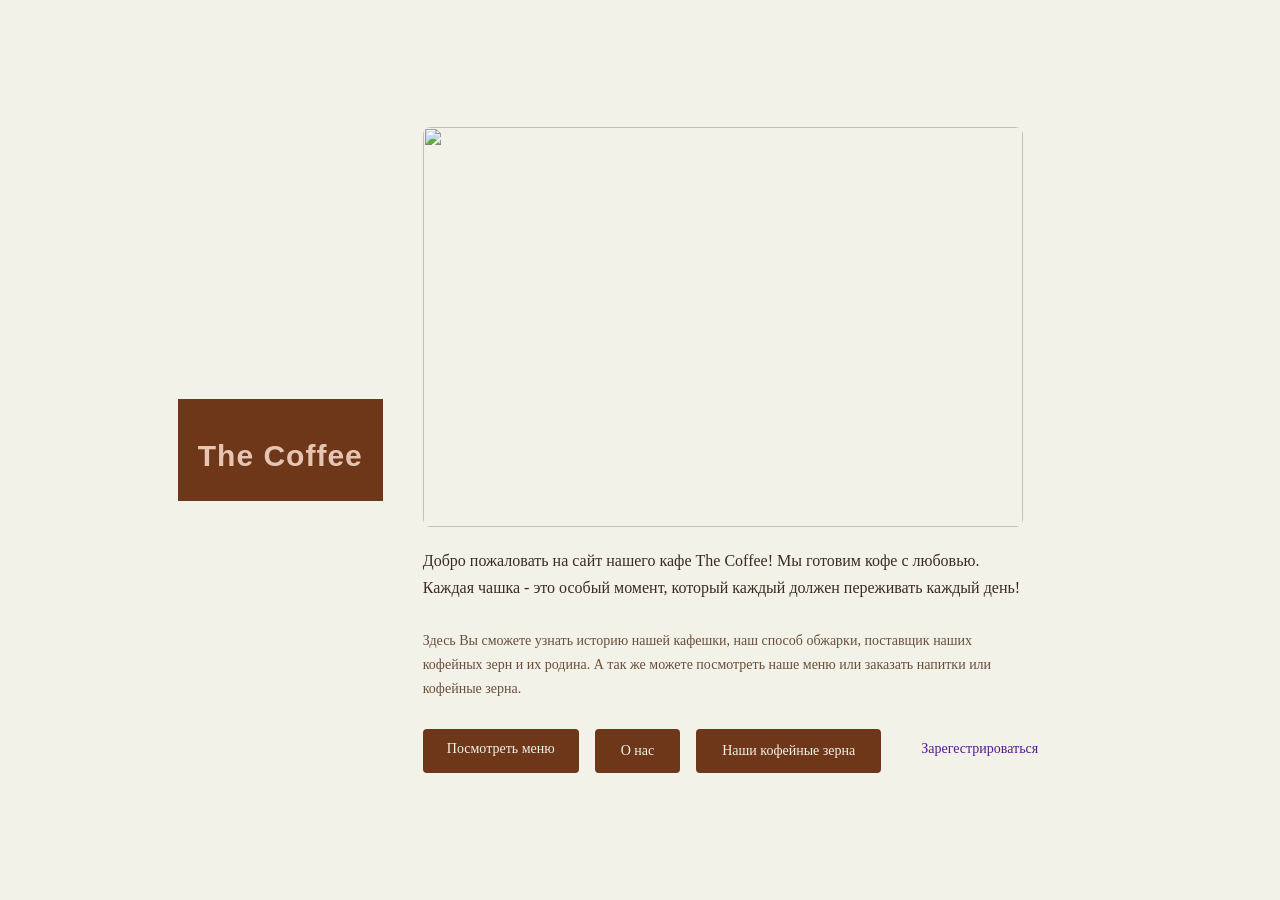
==== index.html @ dc610fb6 "Add files via upload" ====
<!DOCTYPE html>
<html lang="en">
<head>
    <meta charset="UTF-8">
    <meta name="viewport" content="width=device-width, initial-scale=1.0">
    <title>The Coffee</title>
    <link rel="stylesheet" href="style.css">
</head>
<body>
    <header>
        <h1> The Coffee </h1>
    </header>
    <div class="container">
        <img src="https://cdn.shopify.com/s/files/1/0801/7530/0936/files/WK_Social_10062022_4_2048x2048.png?v=1711995048">
        <p>Добро пожаловать на сайт нашего кафе The Coffee! Мы готовим кофе с любовью. 
        Каждая чашка - это особый момент, который каждый должен переживать каждый день!
        </p>
        <span>
            Здесь Вы сможете узнать историю нашей кафешки,
        наш способ обжарки, поставщик наших кофейных зерн и их родина.
        А так же можете посмотреть наше меню или заказать напитки или кофейные зерна.
        </span>
        <div class="buttons">
            <a href="" class="button_menu">Посмотреть меню</a>
            <a href="" class="button_us">О нас</a>
            <a href="" class="button_beans">Наши кофейные зерна</a>
            <a href="" class="button_registration">Зарегестрироваться</a>
        </div>
    </div>
</body>
</html>
---- style.css ----
body {
    font-family: Cambria, Cochin, Georgia, Times, 'Times New Roman', serif;
    background-color: #F2F2E9;
    display: flex;
    justify-content: center;
    align-items: center;
    height: 100vh;
    margin: 0;
}

header {
    background-color: #6E3719;
    padding: 20px;
    text-align: center;
}

h1 {
    color: #E6C6B3;
    font-size: 30px;
    font-family: 'Lucida Sans', 'Lucida Sans Regular', 'Lucida Grande', 'Lucida Sans Unicode', Geneva, Verdana, sans-serif;
    letter-spacing: 1px;
    text-align: center;
    margin-bottom: 8px;
}

.container {
    display: flex;
    flex-direction: column;
    align-items: flex-start;
    padding: 40px;
}

img {
    width: 600px;
    height: 400px;
    object-fit: cover;        
    border-radius: 8px;       
}

p {
    margin-top: 20px;
    font-size: 16px;
    color: #3d2b1f;
    max-width: 600px;         
    line-height: 1.7;         
}

span {
    display: block;           
    margin-top: 12px;
    font-size: 14px;
    color: #6b4f3a;           
    max-width: 600px;
    line-height: 1.7;
}

.buttons {
    display: flex;           
    gap: 16px;                
    margin-top: 28px;
}

a {
    text-decoration: none;    
    padding: 12px 24px;
    font-size: 14px;
    border-radius: 4px;
    cursor: pointer;
    transition: opacity 0.2s; 
}

a:hover {
    opacity: 0.8;             
}

.button_menu {
    background-color: #6E3719;
    color: #F2F2E9;
}

.button_us {
    border: 2px solid #6E3719;
    background-color: #6E3719;
    color: #F2F2E9;
}

.button_beans {
    border: 2px solid #6E3719;
    background-color: #6E3719;
    color: #F2F2E9;
}

form {
    background-color: white;
    padding: 40px;
    border-radius: 8px;
    display: flex;
    flex-direction: column;
    gap: 16px;
    width: 400px;
}

.my_input {
    width: 100%;
    padding: 12px 3px;
    font-size: 14px;
    font-family: Cambria, Cochin, Georgia, Times, 'Times New Roman', serif;
    border: 1px solid;
    border-radius: 4px;
    background-color: #F2F2E9;
    color: #3d2b1f;
    outline: none;
    transition: border 0.2s;
}

.my_input:focus {
    border: 3px solid;
}

.btn {
    width: 100%;
    padding: 12px 16px;
    font-size: 16px;
    font-family: Cambria, Cochin, Georgia, Times, 'Times New Roman', serif;
    letter-spacing: 1px;
    border: none;
    border-radius: 4px;
    background-color: #6E3719 ;
    color:#F2F2E9;
    cursor: pointer;
    transition: opacity 0.2s;
    margin-top: 8px;
}

.btn:hover {
    opacity: 0.85;
}
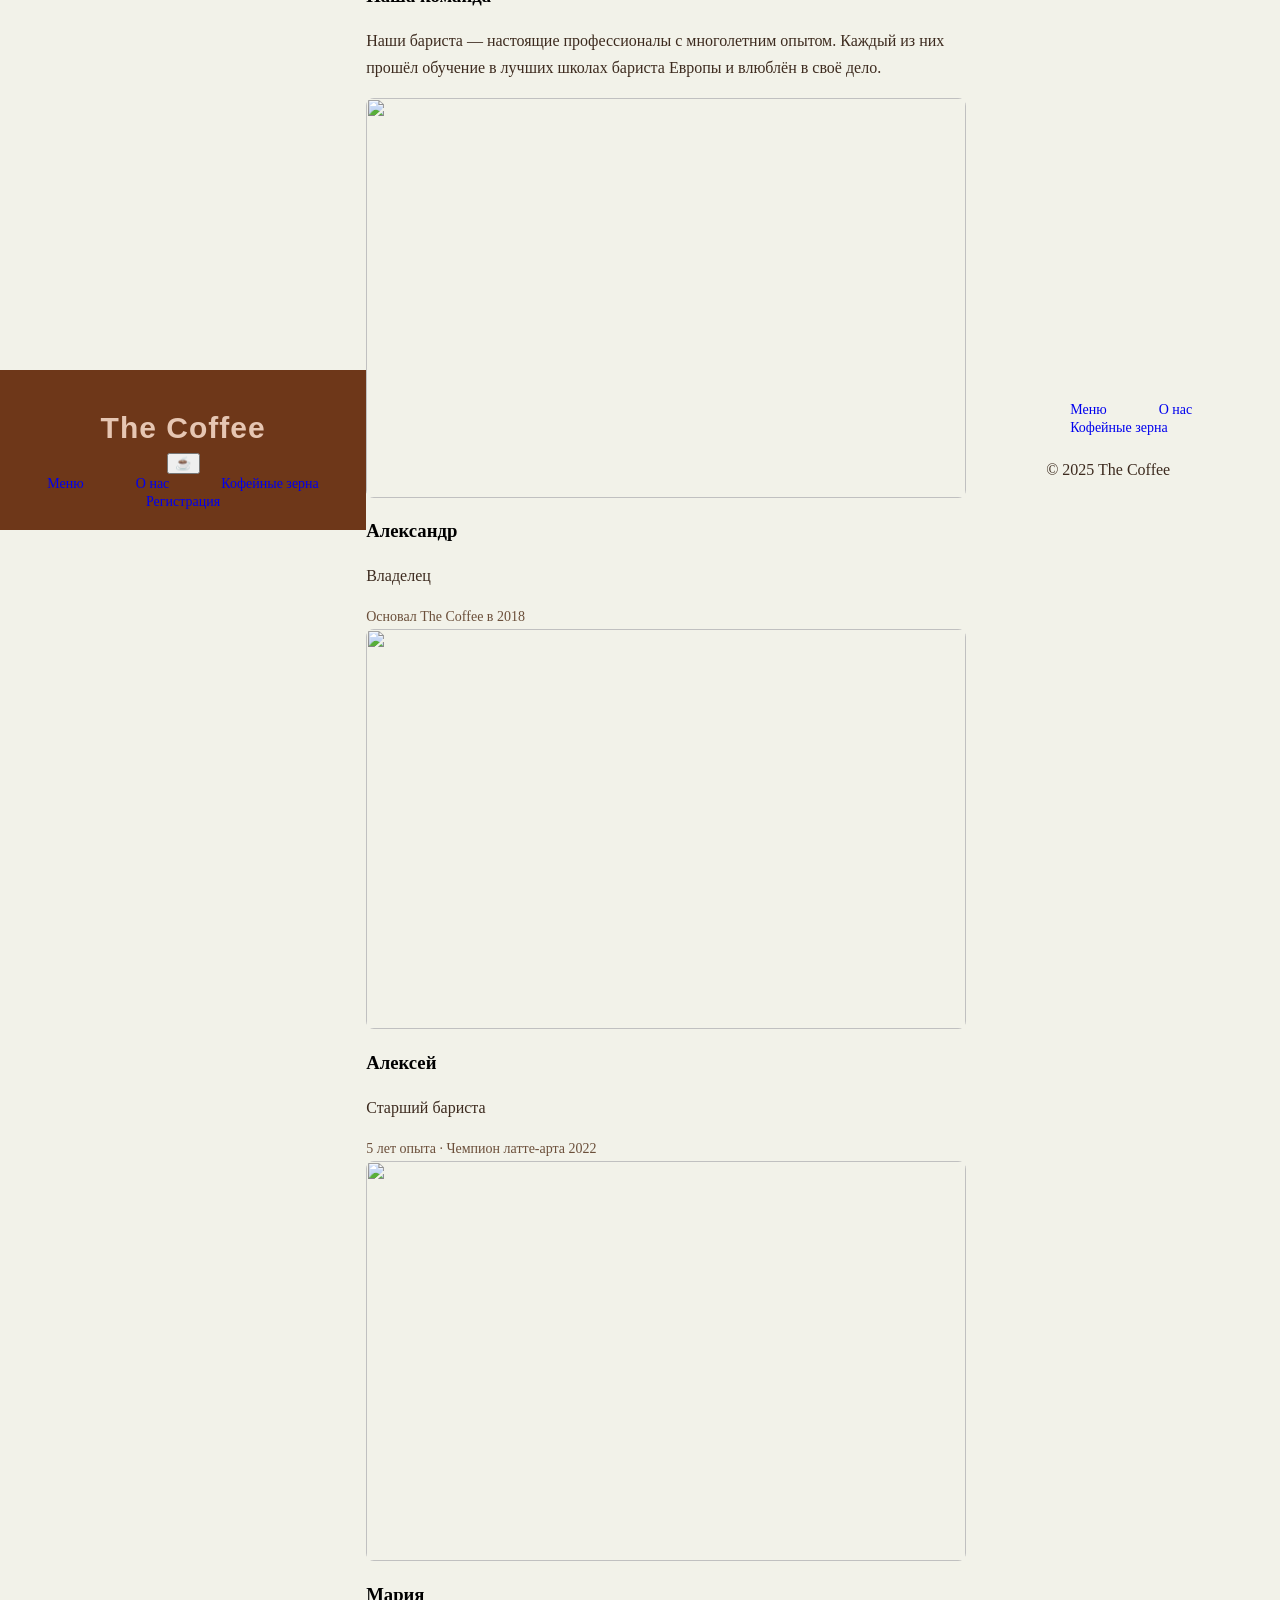
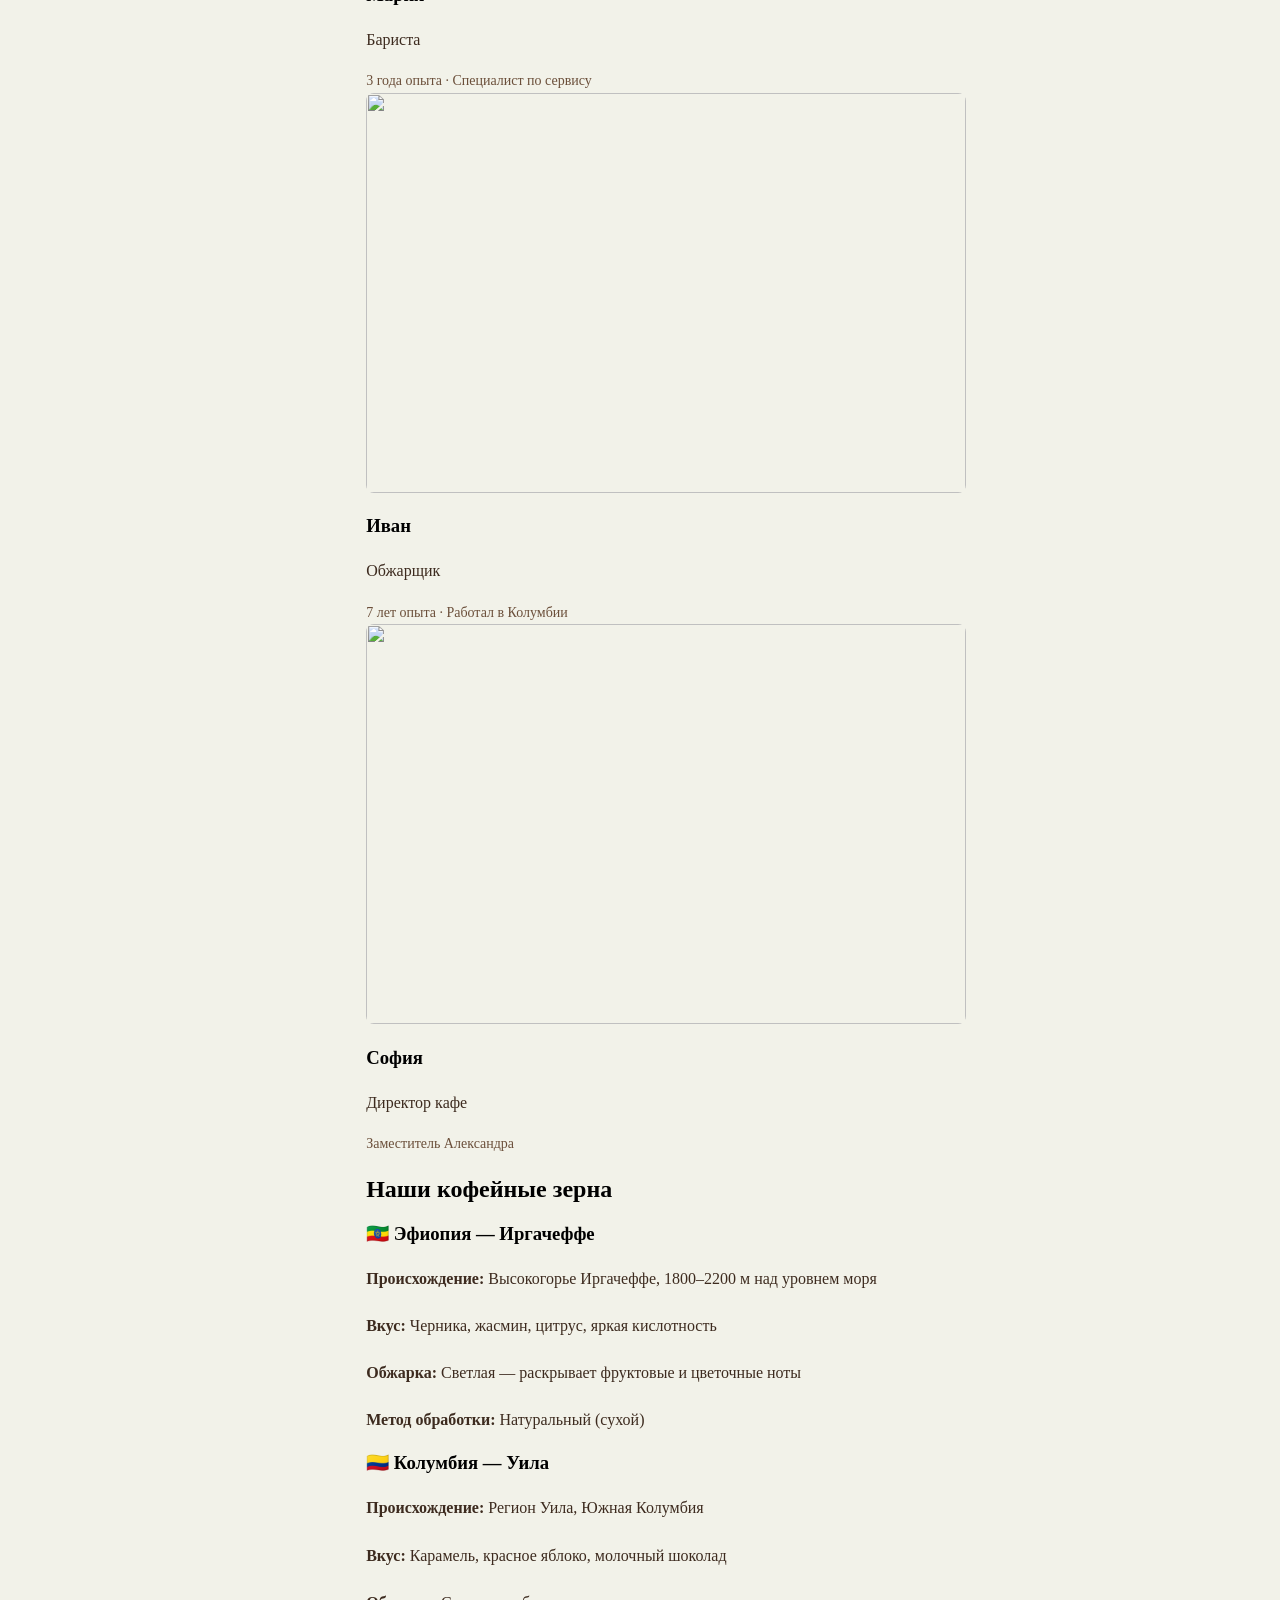
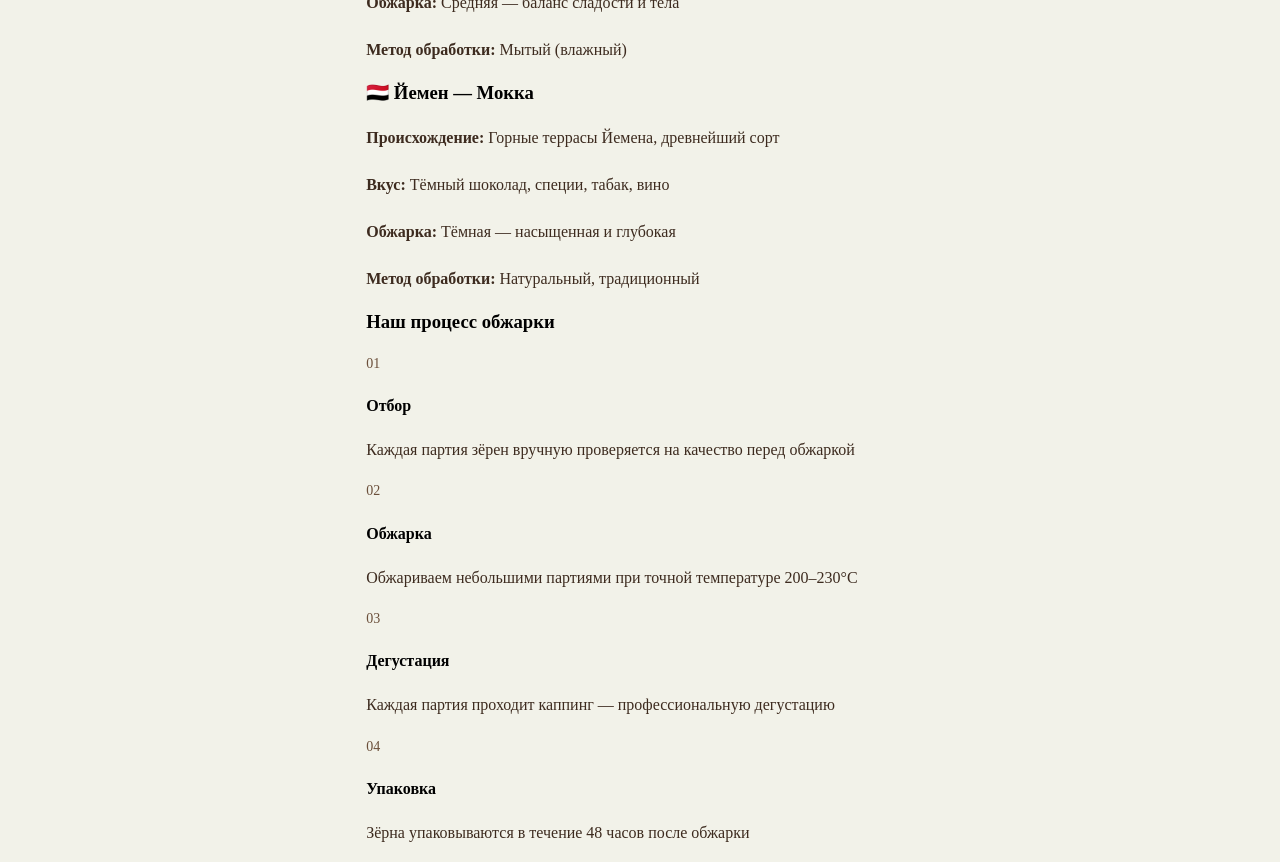
==== commit a920e745: "Refactor index.html with new structure" ====
--- a/index.html
+++ b/index.html
@@ -5,27 +5,249 @@
     <meta name="viewport" content="width=device-width, initial-scale=1.0">
     <title>The Coffee</title>
     <link rel="stylesheet" href="style.css">
+    <link rel="stylesheet" href="https://cdn.jsdelivr.net/bxslider/4.2.12/jquery.bxslider.css">
+    <script src="https://ajax.googleapis.com/ajax/libs/jquery/3.6.0/jquery.min.js"></script>
+    <script src="https://cdn.jsdelivr.net/bxslider/4.2.12/jquery.bxslider.min.js"></script>
 </head>
 <body>
     <header>
-        <h1> The Coffee </h1>
+        <h1>The Coffee</h1>
+        <button class="coffee-btn" id="coffeeBtn">☕</button>
+        <nav class="mobile-nav" id="mobileNav">
+            <a class='scroll' href="#menu-section">Меню</a>
+            <a class='scroll' href="#about-section">О нас</a>
+            <a class='scroll' href="#beans-section">Кофейные зерна</a>
+            <a href="registration.html">Регистрация</a>
+        </nav>
     </header>
-    <div class="container">
-        <img src="https://cdn.shopify.com/s/files/1/0801/7530/0936/files/WK_Social_10062022_4_2048x2048.png?v=1711995048">
-        <p>Добро пожаловать на сайт нашего кафе The Coffee! Мы готовим кофе с любовью. 
-        Каждая чашка - это особый момент, который каждый должен переживать каждый день!
-        </p>
-        <span>
-            Здесь Вы сможете узнать историю нашей кафешки,
-        наш способ обжарки, поставщик наших кофейных зерн и их родина.
-        А так же можете посмотреть наше меню или заказать напитки или кофейные зерна.
-        </span>
-        <div class="buttons">
-            <a href="" class="button_menu">Посмотреть меню</a>
-            <a href="" class="button_us">О нас</a>
-            <a href="" class="button_beans">Наши кофейные зерна</a>
-            <a href="" class="button_registration">Зарегестрироваться</a>
+
+    <main>
+        <div class="container">
+            <img src="https://cdn.shopify.com/s/files/1/0801/7530/0936/files/WK_Social_10062022_4_2048x2048.png?v=1711995048">
+            <p>Добро пожаловать на сайт нашего кафе The Coffee! Мы готовим кофе с любовью. 
+            Каждая чашка - это особый момент, который каждый должен переживать каждый день!
+            </p>
+            <span>
+                Здесь Вы сможете узнать историю нашей кафешки,
+                наш способ обжарки, поставщик наших кофейных зерн и их родина.
+                А так же можете посмотреть наше меню или заказать напитки или кофейные зерна.
+            </span>
+            <div class="buttons">
+                <a href="#menu-section" class="button-menu">Посмотреть меню</a>
+                <a href="#about-section" class="button-us">О нас</a>
+                <a href="#beans-section" class="button-beans">Наши кофейные зерна</a>
+                <a href="registration.html" class="button-registration">Зарегистрироваться</a>
+            </div>
         </div>
-    </div>
+
+        <section id="menu-section" class="section">
+            <h2>Наше меню</h2>
+
+            <h3 class="menu-category">☕ Кофейные напитки</h3>
+            <div class="menu-grid">
+                <div class="menu-item">
+                    <span class="menu-name">Эспрессо</span>
+                    <span class="menu-desc">Классический крепкий кофе, насыщенный и ароматный</span>
+                    <span class="menu-price">2.50€</span>
+                </div>
+                <div class="menu-item">
+                    <span class="menu-name">Двойной эспрессо</span>
+                    <span class="menu-desc">Двойная порция эспрессо для настоящих ценителей</span>
+                    <span class="menu-price">3.50€</span>
+                </div>
+                <div class="menu-item">
+                    <span class="menu-name">Американо</span>
+                    <span class="menu-desc">Эспрессо с горячей водой, мягкий и лёгкий</span>
+                    <span class="menu-price">3.00€</span>
+                </div>
+                <div class="menu-item">
+                    <span class="menu-name">Капучино</span>
+                    <span class="menu-desc">Эспрессо с молоком и нежной пенкой</span>
+                    <span class="menu-price">3.80€</span>
+                </div>
+                <div class="menu-item">
+                    <span class="menu-name">Латте</span>
+                    <span class="menu-desc">Мягкий кофе с большим количеством молока</span>
+                    <span class="menu-price">4.00€</span>
+                </div>
+                <div class="menu-item">
+                    <span class="menu-name">Флэт Уайт</span>
+                    <span class="menu-desc">Двойной эспрессо с бархатистым молоком</span>
+                    <span class="menu-price">4.20€</span>
+                </div>
+                <div class="menu-item">
+                    <span class="menu-name">Макиато</span>
+                    <span class="menu-desc">Эспрессо с небольшой капелькой молочной пены</span>
+                    <span class="menu-price">3.20€</span>
+                </div>
+                <div class="menu-item">
+                    <span class="menu-name">Раф</span>
+                    <span class="menu-desc">Эспрессо со сливками и ванильным сахаром</span>
+                    <span class="menu-price">4.50€</span>
+                </div>
+                <div class="menu-item">
+                    <span class="menu-name">Колд Брю</span>
+                    <span class="menu-desc">Кофе холодного заваривания, 12 часов настойки</span>
+                    <span class="menu-price">4.80€</span>
+                </div>
+                <div class="menu-item">
+                    <span class="menu-name">Айс Латте</span>
+                    <span class="menu-desc">Холодный латте со льдом, освежающий и нежный</span>
+                    <span class="menu-price">4.50€</span>
+                </div>
+            </div>
+
+            <h3 class="menu-category">🥤 Другие напитки</h3>
+            <div class="menu-grid">
+                <div class="menu-item">
+                    <span class="menu-name">Матча Латте</span>
+                    <span class="menu-desc">Японский зелёный чай с молоком</span>
+                    <span class="menu-price">4.50€</span>
+                </div>
+                <div class="menu-item">
+                    <span class="menu-name">Горячий шоколад</span>
+                    <span class="menu-desc">Насыщенный бельгийский шоколад с молоком</span>
+                    <span class="menu-price">4.00€</span>
+                </div>
+                <div class="menu-item">
+                    <span class="menu-name">Лимонад</span>
+                    <span class="menu-desc">Свежевыжатый лимон, мята и газированная вода</span>
+                    <span class="menu-price">3.50€</span>
+                </div>
+                <div class="menu-item">
+                    <span class="menu-name">Чай на выбор</span>
+                    <span class="menu-desc">Чёрный, зелёный, травяной или фруктовый</span>
+                    <span class="menu-price">2.80€</span>
+                </div>
+                <div class="menu-item">
+                    <span class="menu-name">Апельсиновый сок</span>
+                    <span class="menu-desc">Свежевыжатый сок из спелых апельсинов</span>
+                    <span class="menu-price">3.80€</span>
+                </div>
+            </div>
+        </section>
+
+        <section id="about-section" class="section section-dark">
+            <h2>О нас</h2>
+            <div class="about-grid">
+                <div class="about-card">
+                    <span class="about-icon">☕</span>
+                    <h3>Наша история</h3>
+                    <p>The Coffee открылся в 2018 году в Риге. Всё началось с маленькой мечты — создать место, где каждый человек может найти свою идеальную чашку кофе. Сегодня мы — одна из самых любимых кофеен города.</p>
+                </div>
+                <div class="about-card">
+                    <span class="about-icon">💡</span>
+                    <h3>Наша идея</h3>
+                    <p>Мы верим, что кофе — это не просто напиток, а целый ритуал. Наша идея проста: использовать только лучшие зёрна, готовить с душой и создавать атмосферу, в которой хочется задержаться.</p>
+                </div>
+                <div class="about-card">
+                    <span class="about-icon">🏆</span>
+                    <h3>Наши ценности</h3>
+                    <p>Качество, честность и забота о людях — вот что лежит в основе всего, что мы делаем. Мы работаем напрямую с фермерами, платим справедливую цену и заботимся об окружающей среде.</p>
+                </div>
+                <div class="about-card">
+                    <span class="about-icon">👨‍🍳</span>
+                    <h3>Наша команда</h3>
+                    <p>Наши бариста — настоящие профессионалы с многолетним опытом. Каждый из них прошёл обучение в лучших школах бариста Европы и влюблён в своё дело.</p>
+                </div>
+            </div>
+            <div class="team-slider">
+                <div class="team-card">
+                    <img src="Images/TheCoffee_CEO.jpg">
+                    <h3>Александр</h3>
+                    <p>Владелец</p>
+                    <span>Основал The Coffee в 2018</span>
+                </div>
+                <div class="team-card">
+                    <img src="Images/TheCoffee_head_barista.jpg">
+                    <h3>Алексей</h3>
+                    <p>Старший бариста</p>
+                    <span>5 лет опыта · Чемпион латте-арта 2022</span>
+                </div>
+                <div class="team-card">
+                    <img src="Images/TheCoffee_barista_1.jpg">
+                    <h3>Мария</h3>
+                    <p>Бариста</p>
+                    <span>3 года опыта · Специалист по сервису</span>
+                </div>
+                <div class="team-card">
+                    <img src="Images/TheCoffee_warmer.jpg">
+                    <h3>Иван</h3>
+                    <p>Обжарщик</p>
+                    <span>7 лет опыта · Работал в Колумбии</span>
+                </div>
+                <div class="team-card">
+                    <img src="Images/TheCoffee_director.jpg">
+                    <h3>София</h3>
+                    <p>Директор кафе</p>
+                    <span>Заместитель Александра</span>
+                </div>
+            </div>  
+        </section>
+
+        <section id="beans-section" class="section">
+            <h2>Наши кофейные зерна</h2>
+            <div class="beans-grid">
+                <div class="beans-card">
+                    <h3>🇪🇹 Эфиопия — Иргачеффе</h3>
+                    <p><strong>Происхождение:</strong> Высокогорье Иргачеффе, 1800–2200 м над уровнем моря</p>
+                    <p><strong>Вкус:</strong> Черника, жасмин, цитрус, яркая кислотность</p>
+                    <p><strong>Обжарка:</strong> Светлая — раскрывает фруктовые и цветочные ноты</p>
+                    <p><strong>Метод обработки:</strong> Натуральный (сухой)</p>
+                </div>
+                <div class="beans-card">
+                    <h3>🇨🇴 Колумбия — Уила</h3>
+                    <p><strong>Происхождение:</strong> Регион Уила, Южная Колумбия</p>
+                    <p><strong>Вкус:</strong> Карамель, красное яблоко, молочный шоколад</p>
+                    <p><strong>Обжарка:</strong> Средняя — баланс сладости и тела</p>
+                    <p><strong>Метод обработки:</strong> Мытый (влажный)</p>
+                </div>
+                <div class="beans-card"> 
+                    <h3>🇾🇪 Йемен — Мокка</h3>
+                    <p><strong>Происхождение:</strong> Горные террасы Йемена, древнейший сорт</p>
+                    <p><strong>Вкус:</strong> Тёмный шоколад, специи, табак, вино</p>
+                    <p><strong>Обжарка:</strong> Тёмная — насыщенная и глубокая</p>
+                    <p><strong>Метод обработки:</strong> Натуральный, традиционный</p>
+                </div>
+            </div>
+
+            <div class="roast-info">
+                <h3>Наш процесс обжарки</h3>
+                <div class="roast-steps">
+                    <div class="roast-step">
+                        <span class="step-num">01</span>
+                        <h4>Отбор</h4>
+                        <p>Каждая партия зёрен вручную проверяется на качество перед обжаркой</p>
+                    </div>
+                    <div class="roast-step">
+                        <span class="step-num">02</span>
+                        <h4>Обжарка</h4>
+                        <p>Обжариваем небольшими партиями при точной температуре 200–230°C</p>
+                    </div>
+                    <div class="roast-step">
+                        <span class="step-num">03</span>
+                        <h4>Дегустация</h4>
+                        <p>Каждая партия проходит каппинг — профессиональную дегустацию</p>
+                    </div>
+                    <div class="roast-step">
+                        <span class="step-num">04</span>
+                        <h4>Упаковка</h4>
+                        <p>Зёрна упаковываются в течение 48 часов после обжарки</p>
+                    </div>
+                </div>
+            </div>
+        </section>
+
+    </main>
+
+    <footer>
+        <div class="footer-links">
+            <a href="#menu-section">Меню</a>
+            <a href="#about-section">О нас</a>
+            <a href="#beans-section">Кофейные зерна</a>
+        </div>
+        <p class="footer-text">© 2025 The Coffee</p>
+    </footer>
+    <script src="script.js"></script>
 </body>
-</html>+</html>
